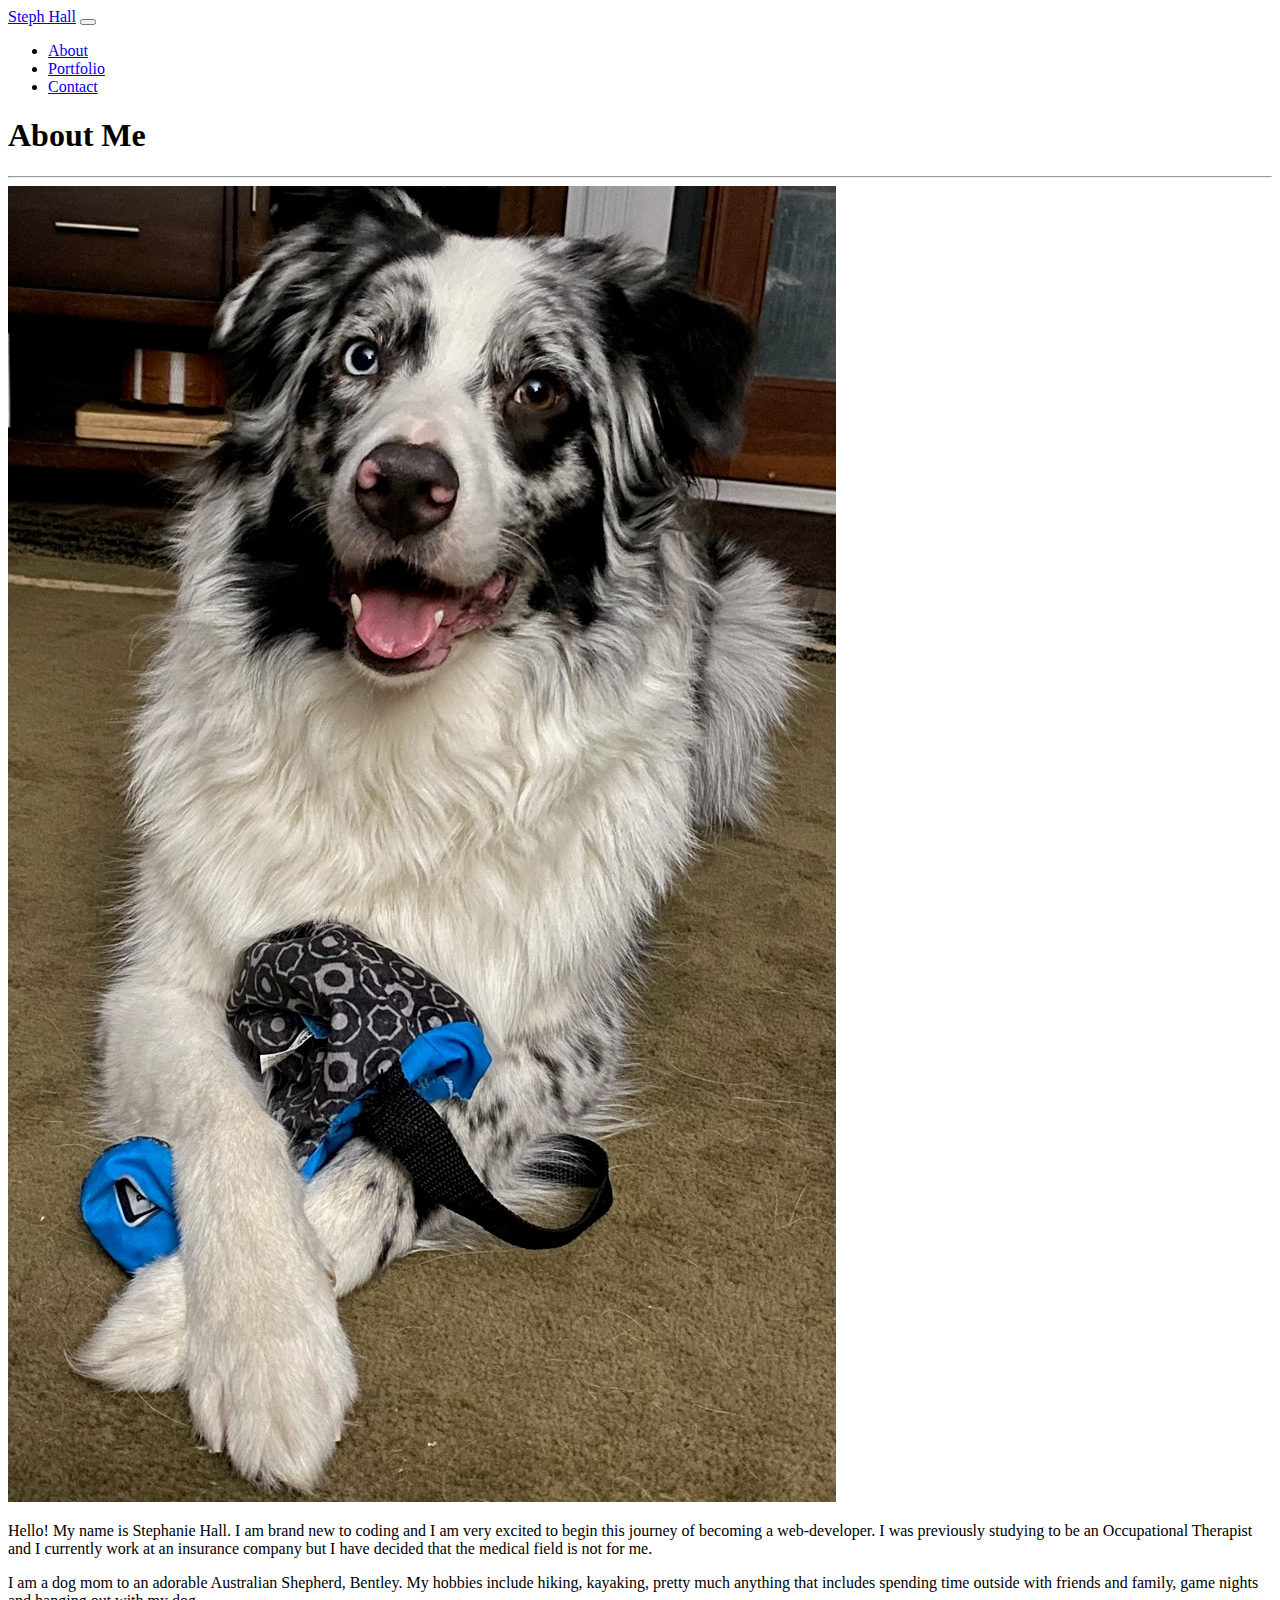
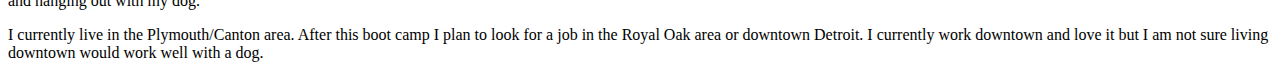
==== index.html @ e8e1f675 "index.html" ====
<!DOCTYPE html>
<html lang="en">
    <head>
        <meta charset="UTF-8"/>
        <meta name="viewport" content="width=device-width, initial-scale=1.0"/>

        <!-- Bootstrap Link -->
        <link 
            rel="stylesheet" 
            href="https://stackpath.bootstrapcdn.com/bootstrap/4.5.0/css/bootstrap.min.css" 
            integrity="sha384-9aIt2nRpC12Uk9gS9baDl411NQApFmC26EwAOH8WgZl5MYYxFfc+NcPb1dKGj7Sk" 
            crossorigin="anonymous"
        />

        <!-- CSS Link -->
        <link rel="stylesheet" href="style.css"/>

        <!-- Sites Title -->
        <title>Steph's Site</title>
    </head>

    <body>
    
        <!-- NAV BAR -->
        <nav class="navbar navbar-expand-lg navbar-light bg-light">
            <a class="navbar-brand" href="#">Steph Hall</a>
            <button class="navbar-toggler" type="button" data-toggle="collapse" data-target="#navbarNav" aria-controls="navbarNav" aria-expanded="false" aria-label="Toggle navigation">
              <span class="navbar-toggler-icon"></span>
            </button>
            <div class="collapse navbar-collapse" id="navbarNav"></div>
                <ul class="nav justify-content-end">
                    <li class="nav-item">
                        <a class="nav-link active" href="index.html">About</a>
                    </li>
                    <li class="nav-item">
                        <a class="nav-link" href="portfolio.html">Portfolio</a>
                    </li>
                    <li class="nav-item">
                        <a class="nav-link" href="contact.html">Contact</a>
                    </li>
                </ul>
            </div>
        </nav>

        <!-- About Me Info -->
        <div class="container">
            <section class="about-me">
                <div class="row">
                    <div class="col-md-12">
                        <h1 class="section-title text-uppercase">About Me</h1>
                        <hr />
                    </div>
                </div>
    
                <div class="row">
                    <div class="col-md-6">
                        <img
                        src="IMG_0964.jpg"
                        alt="About me image"
                        class="img-fluid mb-4"
                    />
                </div>
                <div class="col-md-6 about-me-text">
                    <p>
                        Hello! My name is Stephanie Hall. I am brand new to coding and I
                        am very excited to begin this journey of becoming a web-developer.
                        I was previously studying to be an Occupational Therapist and I
                        currently work at an insurance company but I have decided that 
                        the medical field is not for me. 
                    </p>
                    <p>
                        I am a dog mom to an adorable Australian Shepherd, Bentley. My 
                        hobbies include hiking, kayaking, pretty much anything that 
                        includes spending time outside with friends and family, game 
                        nights and hanging out with my dog.
                    </p>
                    <p>
                        I currently live in the Plymouth/Canton area. After this boot camp
                        I plan to look for a job in the Royal Oak area or downtown Detroit. 
                        I currently work downtown and love it but I am not sure living 
                        downtown would work well with a dog.   
                    </p>

                </div>
              
            </section>
        </div>
        
        </div>
        <footer class="footer mt-auto py-3">
            <div class="container">
              <div class="row align-content-center">
                <div class="col-md-4 d-flex justify-content-end">
                  <div class="social-icon">
                    <a href="https://www.facebook.com/stephanie.hall.524"
                      ><i class="fab fa-facebook-f"></i
                    ></a>
                  </div>
                </div>

                <div class="col-md-4 d-flex justify-content-start">
                  <div class="social-icon">
                    <a href="https://www.instagram.com/stephaniehall41/?hl=en"
                      ><i class="fab fa-instagram"></i
                    ></a>
                  </div>
                </div>
              </div>
            </div>
          </footer>

    </body>
</html>
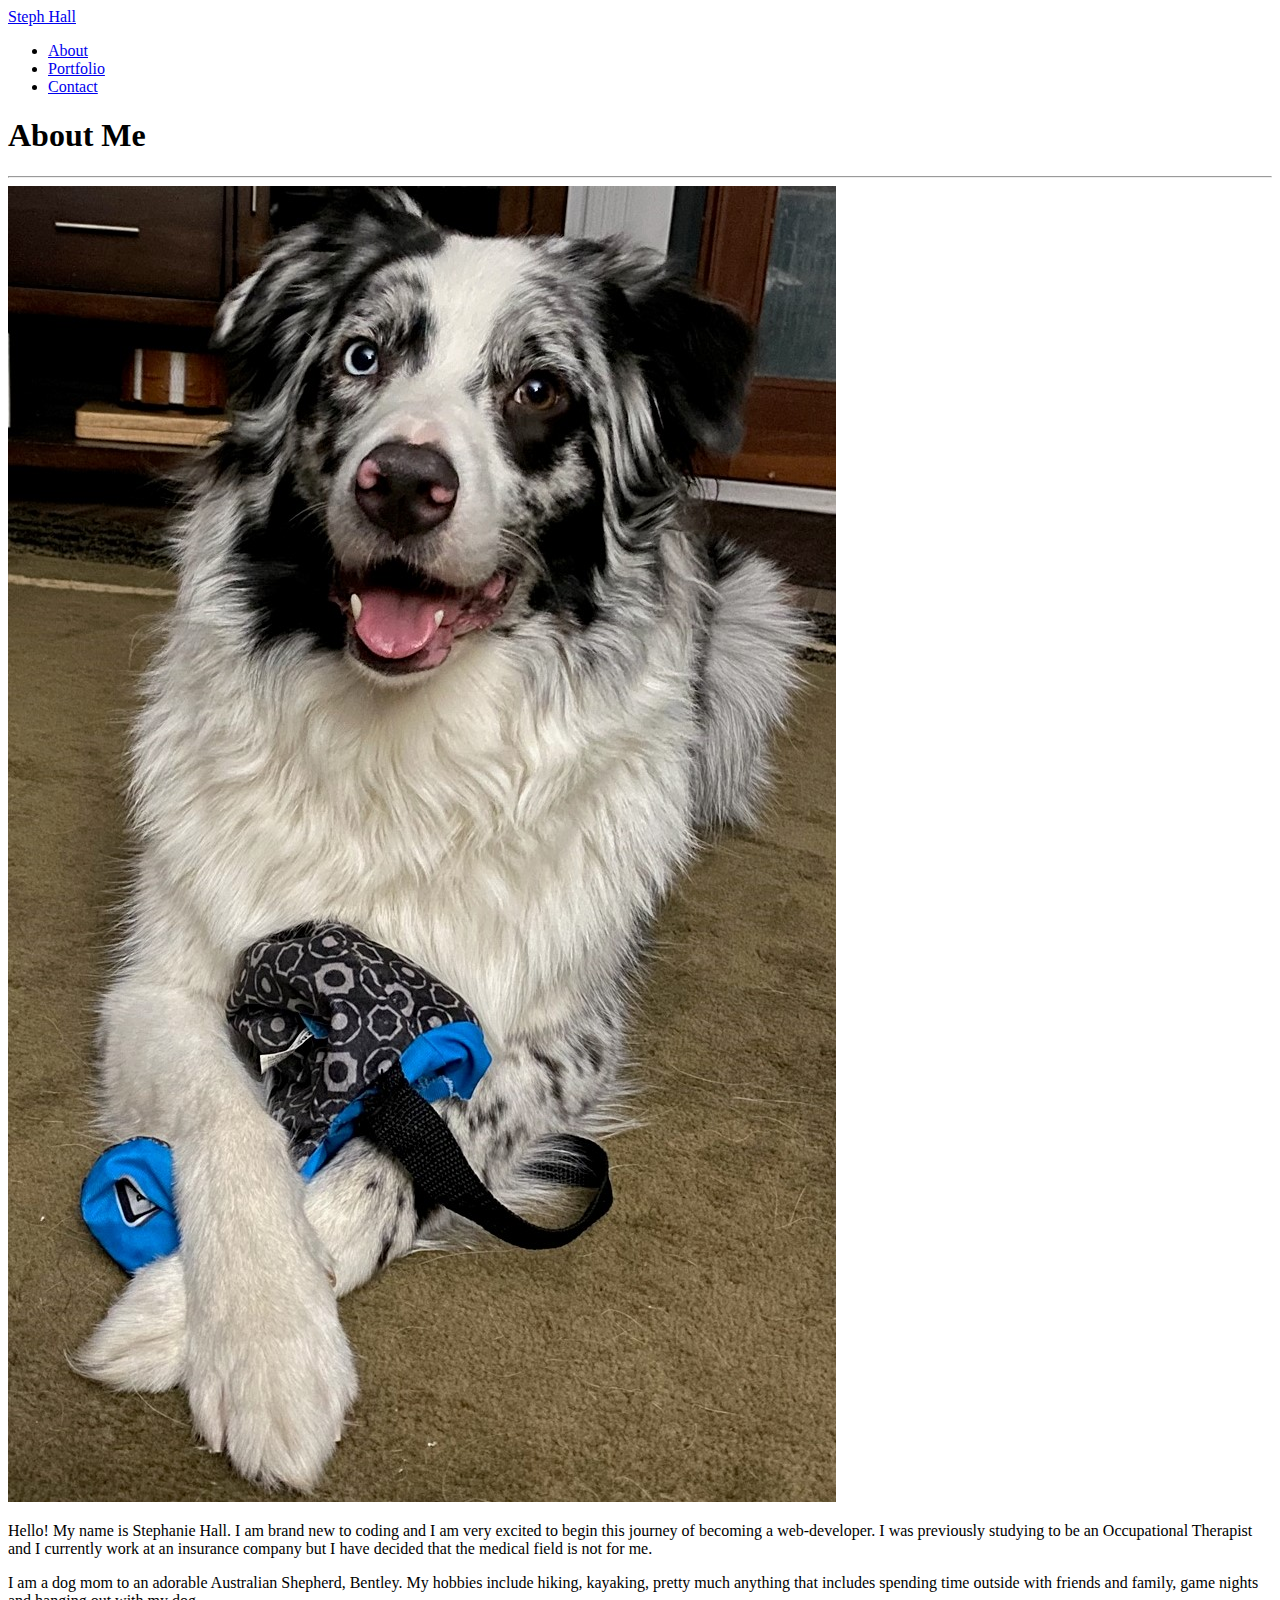
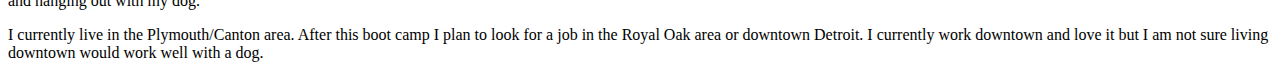
==== commit 7c1ceb1d: "Contact page" ====
--- a/index.html
+++ b/index.html
@@ -24,9 +24,6 @@
         <!-- NAV BAR -->
         <nav class="navbar navbar-expand-lg navbar-light bg-light">
             <a class="navbar-brand" href="#">Steph Hall</a>
-            <button class="navbar-toggler" type="button" data-toggle="collapse" data-target="#navbarNav" aria-controls="navbarNav" aria-expanded="false" aria-label="Toggle navigation">
-              <span class="navbar-toggler-icon"></span>
-            </button>
             <div class="collapse navbar-collapse" id="navbarNav"></div>
                 <ul class="nav justify-content-end">
                     <li class="nav-item">
@@ -86,28 +83,7 @@
             </section>
         </div>
         
-        </div>
-        <footer class="footer mt-auto py-3">
-            <div class="container">
-              <div class="row align-content-center">
-                <div class="col-md-4 d-flex justify-content-end">
-                  <div class="social-icon">
-                    <a href="https://www.facebook.com/stephanie.hall.524"
-                      ><i class="fab fa-facebook-f"></i
-                    ></a>
-                  </div>
-                </div>
-
-                <div class="col-md-4 d-flex justify-content-start">
-                  <div class="social-icon">
-                    <a href="https://www.instagram.com/stephaniehall41/?hl=en"
-                      ><i class="fab fa-instagram"></i
-                    ></a>
-                  </div>
-                </div>
-              </div>
-            </div>
-          </footer>
+        <!-- Footer -->
 
     </body>
 </html>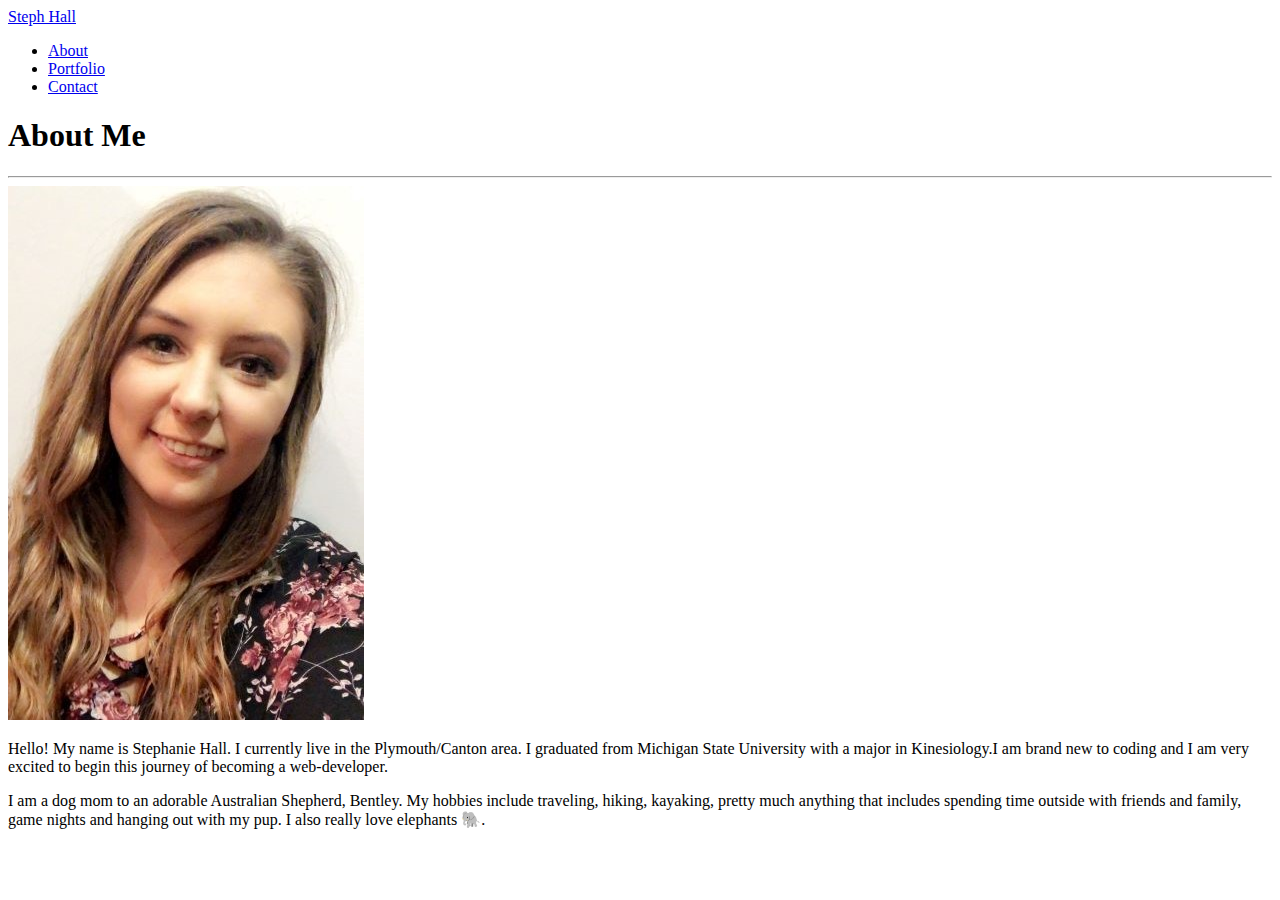
==== commit a810a655: "update portfolio and images" ====
--- a/index.html
+++ b/index.html
@@ -48,38 +48,31 @@
                         <hr />
                     </div>
                 </div>
-    
+                <!-- Image -->
                 <div class="row">
                     <div class="col-md-6">
                         <img
-                        src="IMG_0964.jpg"
+                        src="./Images/About me page.jpg"
                         alt="About me image"
                         class="img-fluid mb-4"
                     />
                 </div>
                 <div class="col-md-6 about-me-text">
+                    <!-- Paragraph Text -->
                     <p>
-                        Hello! My name is Stephanie Hall. I am brand new to coding and I
-                        am very excited to begin this journey of becoming a web-developer.
-                        I was previously studying to be an Occupational Therapist and I
-                        currently work at an insurance company but I have decided that 
-                        the medical field is not for me. 
+                        Hello! My name is Stephanie Hall. I currently live in the 
+                        Plymouth/Canton area. I graduated from Michigan State University 
+                        with a major in Kinesiology.I am brand new to coding and I am 
+                        very excited to begin this journey of becoming a web-developer.
                     </p>
                     <p>
                         I am a dog mom to an adorable Australian Shepherd, Bentley. My 
-                        hobbies include hiking, kayaking, pretty much anything that 
-                        includes spending time outside with friends and family, game 
-                        nights and hanging out with my dog.
+                        hobbies include traveling,  hiking, kayaking, pretty much anything 
+                        that includes spending time outside with friends and family, game 
+                        nights and hanging out with my pup. I also really love elephants
+                        &#128024;.
                     </p>
-                    <p>
-                        I currently live in the Plymouth/Canton area. After this boot camp
-                        I plan to look for a job in the Royal Oak area or downtown Detroit. 
-                        I currently work downtown and love it but I am not sure living 
-                        downtown would work well with a dog.   
-                    </p>
-
                 </div>
-              
             </section>
         </div>
         
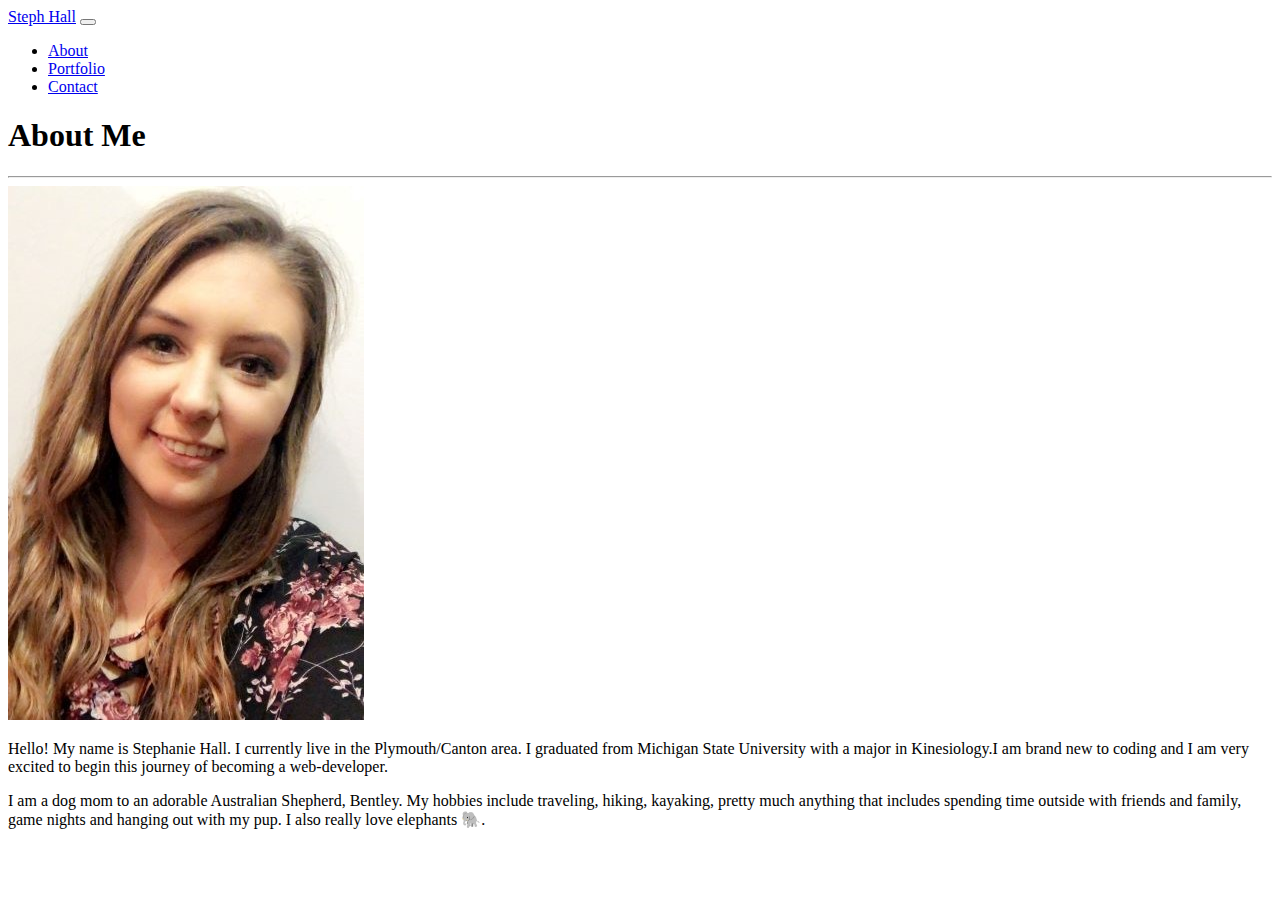
==== commit 70093f82: "take out CSS" ====
--- a/index.html
+++ b/index.html
@@ -24,6 +24,9 @@
         <!-- NAV BAR -->
         <nav class="navbar navbar-expand-lg navbar-light bg-light">
             <a class="navbar-brand" href="#">Steph Hall</a>
+            <button class="navbar-toggler" type="button" data-toggle="collapse" data-target="#navbarNav" aria-controls="navbarNav" aria-expanded="false" aria-label="Toggle navigation">
+                <span class="navbar-toggler-icon"></span>
+            </button>
             <div class="collapse navbar-collapse" id="navbarNav"></div>
                 <ul class="nav justify-content-end">
                     <li class="nav-item">
@@ -40,43 +43,42 @@
         </nav>
 
         <!-- About Me Info -->
-        <div class="container">
-            <section class="about-me">
-                <div class="row">
-                    <div class="col-md-12">
-                        <h1 class="section-title text-uppercase">About Me</h1>
-                        <hr />
+        <div class="content">
+            <div class="container">
+                <section class="about-me">
+                    <div class="row">
+                        <div class="col-md-12">
+                            <h1 class="section-title text-uppercase">About Me</h1>
+                            <hr />
+                        </div>
                     </div>
-                </div>
-                <!-- Image -->
-                <div class="row">
-                    <div class="col-md-6">
-                        <img
-                        src="./Images/About me page.jpg"
-                        alt="About me image"
-                        class="img-fluid mb-4"
-                    />
-                </div>
-                <div class="col-md-6 about-me-text">
+                    <!-- Image -->
+                    <div class="row">
+                        <div class="col-md-6">
+                            <img
+                            src="./Images/About me page.jpg"
+                            alt="About me image"
+                            class="img-fluid mb-4"
+                        />
+                    </div>
                     <!-- Paragraph Text -->
-                    <p>
-                        Hello! My name is Stephanie Hall. I currently live in the 
-                        Plymouth/Canton area. I graduated from Michigan State University 
-                        with a major in Kinesiology.I am brand new to coding and I am 
-                        very excited to begin this journey of becoming a web-developer.
-                    </p>
-                    <p>
-                        I am a dog mom to an adorable Australian Shepherd, Bentley. My 
-                        hobbies include traveling,  hiking, kayaking, pretty much anything 
-                        that includes spending time outside with friends and family, game 
-                        nights and hanging out with my pup. I also really love elephants
-                        &#128024;.
-                    </p>
-                </div>
-            </section>
+                    <div class="col-md-6 about-me-text">
+                        <p>
+                            Hello! My name is Stephanie Hall. I currently live in the 
+                            Plymouth/Canton area. I graduated from Michigan State University 
+                            with a major in Kinesiology.I am brand new to coding and I am 
+                            very excited to begin this journey of becoming a web-developer.
+                        </p>
+                        <p>
+                            I am a dog mom to an adorable Australian Shepherd, Bentley. My 
+                            hobbies include traveling,  hiking, kayaking, pretty much anything 
+                            that includes spending time outside with friends and family, game 
+                            nights and hanging out with my pup. I also really love elephants
+                            &#128024;.
+                        </p>
+                    </div>
+                </section>
+            </div>
         </div>
-        
-        <!-- Footer -->
-
     </body>
 </html>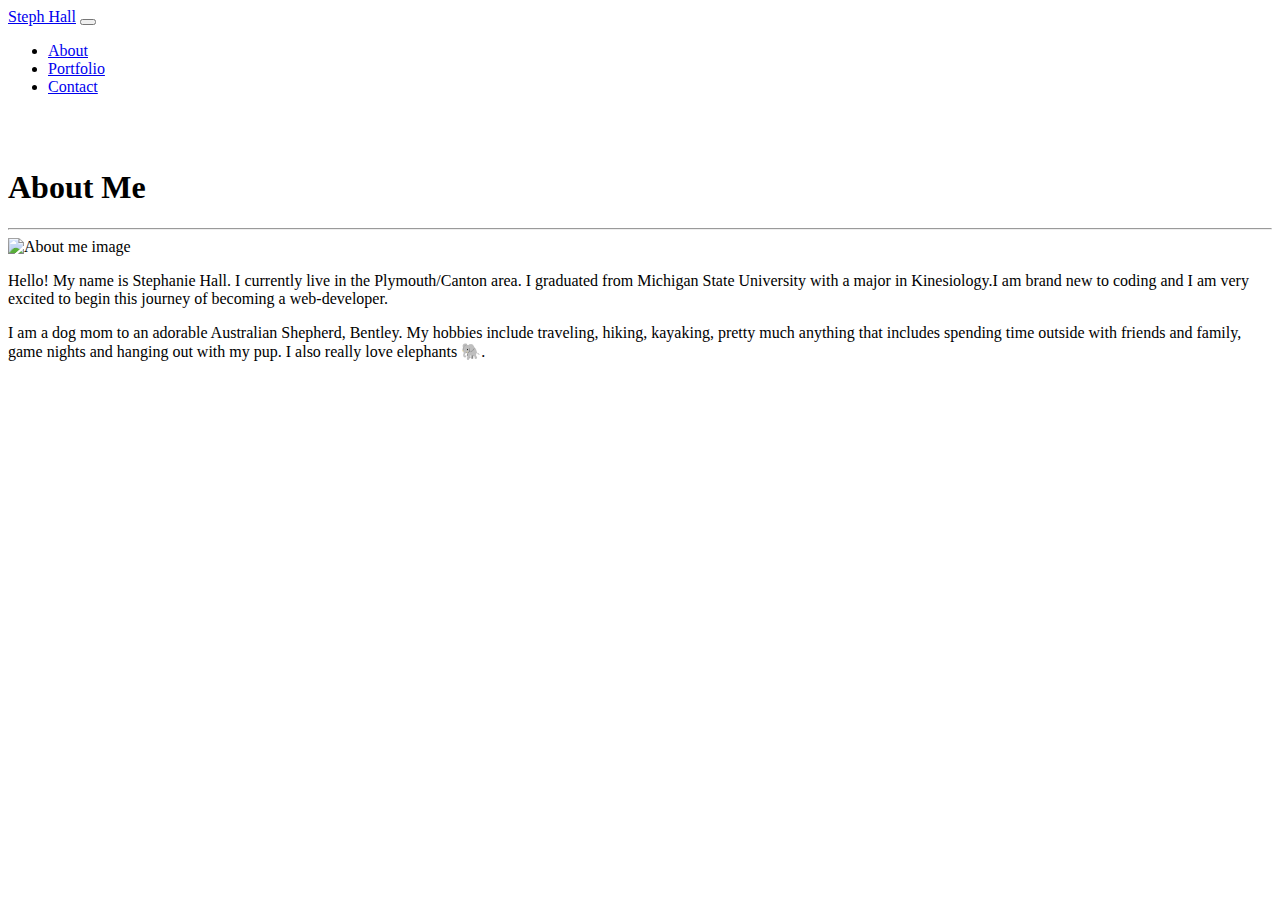
==== commit b5149843: "<br>" ====
--- a/index.html
+++ b/index.html
@@ -20,7 +20,6 @@
     </head>
 
     <body>
-    
         <!-- NAV BAR -->
         <nav class="navbar navbar-expand-lg navbar-light bg-light">
             <a class="navbar-brand" href="#">Steph Hall</a>
@@ -41,6 +40,8 @@
                 </ul>
             </div>
         </nav>
+        <br />
+        <br />
 
         <!-- About Me Info -->
         <div class="content">
@@ -56,26 +57,27 @@
                     <div class="row">
                         <div class="col-md-6">
                             <img
-                            src="./Images/About me page.jpg"
-                            alt="About me image"
-                            class="img-fluid mb-4"
-                        />
-                    </div>
-                    <!-- Paragraph Text -->
-                    <div class="col-md-6 about-me-text">
-                        <p>
-                            Hello! My name is Stephanie Hall. I currently live in the 
-                            Plymouth/Canton area. I graduated from Michigan State University 
-                            with a major in Kinesiology.I am brand new to coding and I am 
-                            very excited to begin this journey of becoming a web-developer.
-                        </p>
-                        <p>
-                            I am a dog mom to an adorable Australian Shepherd, Bentley. My 
-                            hobbies include traveling,  hiking, kayaking, pretty much anything 
-                            that includes spending time outside with friends and family, game 
-                            nights and hanging out with my pup. I also really love elephants
-                            &#128024;.
-                        </p>
+                                src="./Images/About-me-page.jpg"
+                                alt="About me image"
+                                class="img-fluid mb-4"
+                            />
+                        </div>
+                        <!-- Paragraph Text -->
+                        <div class="col-md-6 about-me-text">
+                            <p>
+                                Hello! My name is Stephanie Hall. I currently live in the 
+                                Plymouth/Canton area. I graduated from Michigan State University 
+                                with a major in Kinesiology.I am brand new to coding and I am 
+                                very excited to begin this journey of becoming a web-developer.
+                            </p>
+                            <p>
+                                I am a dog mom to an adorable Australian Shepherd, Bentley. My 
+                                hobbies include traveling,  hiking, kayaking, pretty much anything 
+                                that includes spending time outside with friends and family, game 
+                                nights and hanging out with my pup. I also really love elephants
+                                &#128024;.
+                            </p>
+                        </div>
                     </div>
                 </section>
             </div>
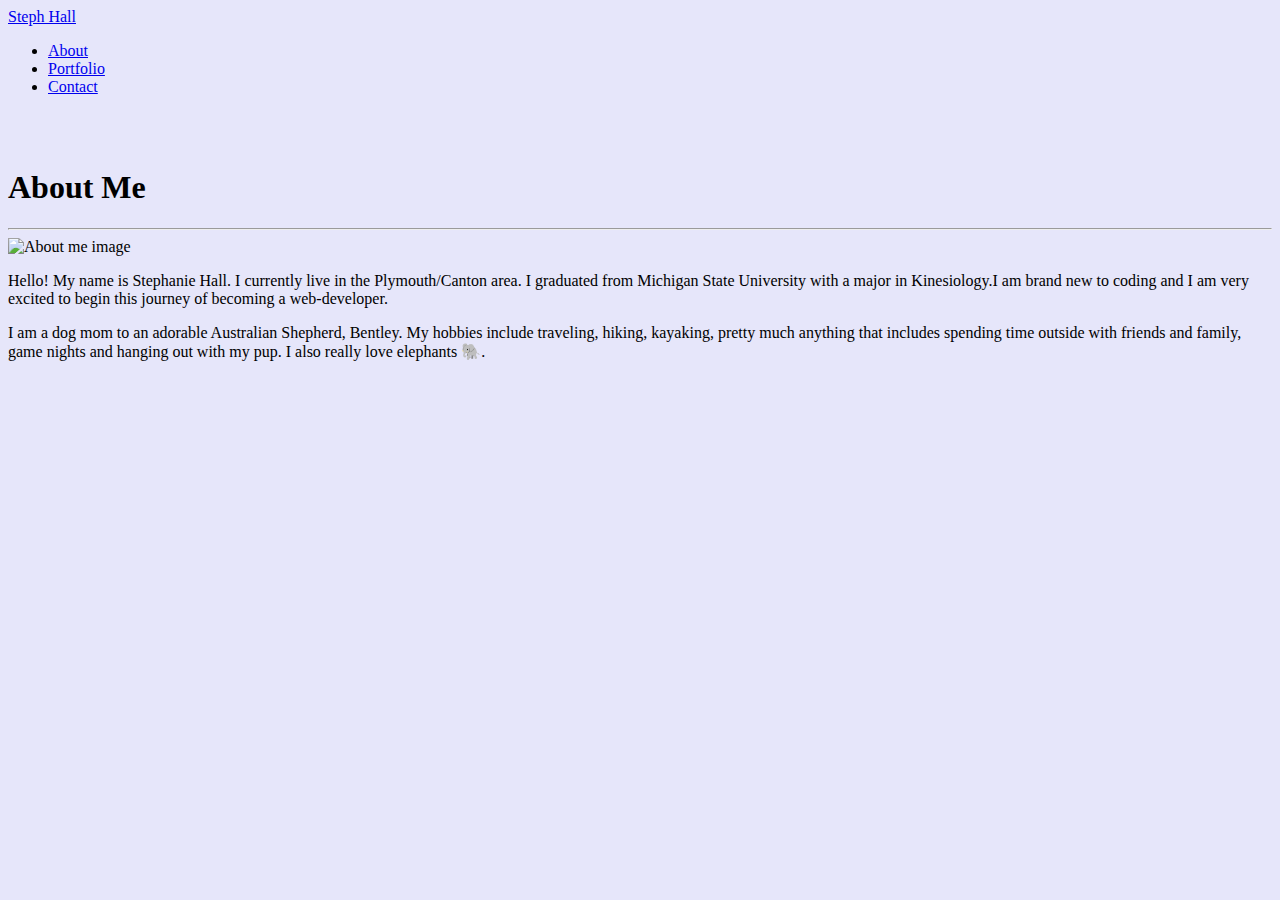
==== commit 89393873: "final update" ====
--- a/index.html
+++ b/index.html
@@ -23,9 +23,6 @@
         <!-- NAV BAR -->
         <nav class="navbar navbar-expand-lg navbar-light bg-light">
             <a class="navbar-brand" href="#">Steph Hall</a>
-            <button class="navbar-toggler" type="button" data-toggle="collapse" data-target="#navbarNav" aria-controls="navbarNav" aria-expanded="false" aria-label="Toggle navigation">
-                <span class="navbar-toggler-icon"></span>
-            </button>
             <div class="collapse navbar-collapse" id="navbarNav"></div>
                 <ul class="nav justify-content-end">
                     <li class="nav-item">
@@ -63,7 +60,7 @@
                             />
                         </div>
                         <!-- Paragraph Text -->
-                        <div class="col-md-6 about-me-text">
+                        <div class="col-md-6">
                             <p>
                                 Hello! My name is Stephanie Hall. I currently live in the 
                                 Plymouth/Canton area. I graduated from Michigan State University 
--- a/style.css
+++ b/style.css
@@ -0,0 +1,19 @@
+/* Backgroud Color */
+body {
+    background-color: lavender;
+}
+
+/* Contact Form Spacing */
+.contact-form {
+    padding: 25px
+}
+
+/* Submit Button Coloring */
+.btn-my-primary {
+    background-color: lightpink;
+    color: black;
+}
+.btn-my-primary:hover {
+    background-color: lightgreen;
+    color: black;
+}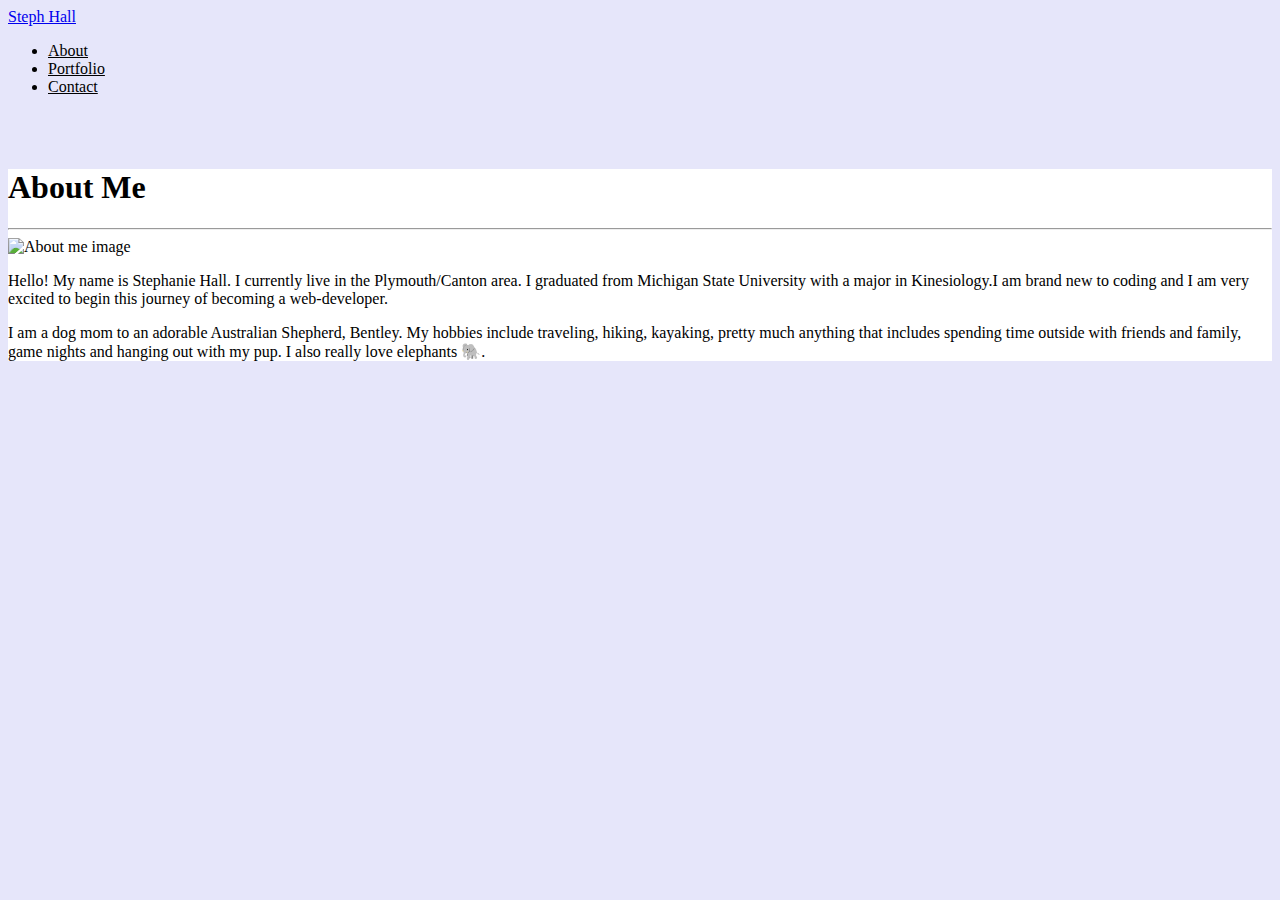
==== commit 5bd54437: "update styling" ====
--- a/index.html
+++ b/index.html
@@ -45,14 +45,20 @@
             <div class="container">
                 <section class="about-me">
                     <div class="row">
-                        <div class="col-md-12">
+                        <div class="col-md-1">
+                        </div>
+                        <div class="col-md-10">
                             <h1 class="section-title text-uppercase">About Me</h1>
                             <hr />
+                        </div>
+                        <div class="col-md-1">
                         </div>
                     </div>
                     <!-- Image -->
                     <div class="row">
-                        <div class="col-md-6">
+                        <div class="col-md-1">
+                        </div>
+                        <div class="col-md-5">
                             <img
                                 src="./Images/About-me-page.jpg"
                                 alt="About me image"
@@ -60,7 +66,7 @@
                             />
                         </div>
                         <!-- Paragraph Text -->
-                        <div class="col-md-6">
+                        <div class="col-md-5">
                             <p>
                                 Hello! My name is Stephanie Hall. I currently live in the 
                                 Plymouth/Canton area. I graduated from Michigan State University 
@@ -75,6 +81,8 @@
                                 &#128024;.
                             </p>
                         </div>
+                        <div class="col-md-1">
+                        </div>
                     </div>
                 </section>
             </div>
--- a/style.css
+++ b/style.css
@@ -8,6 +8,10 @@
     padding: 25px
 }
 
+section {
+    background-color: white;
+}
+
 /* Submit Button Coloring */
 .btn-my-primary {
     background-color: lightpink;
@@ -16,4 +20,9 @@
 .btn-my-primary:hover {
     background-color: lightgreen;
     color: black;
+}
+
+/* Nav Text Color */
+.nav-link {
+    color: black;
 }